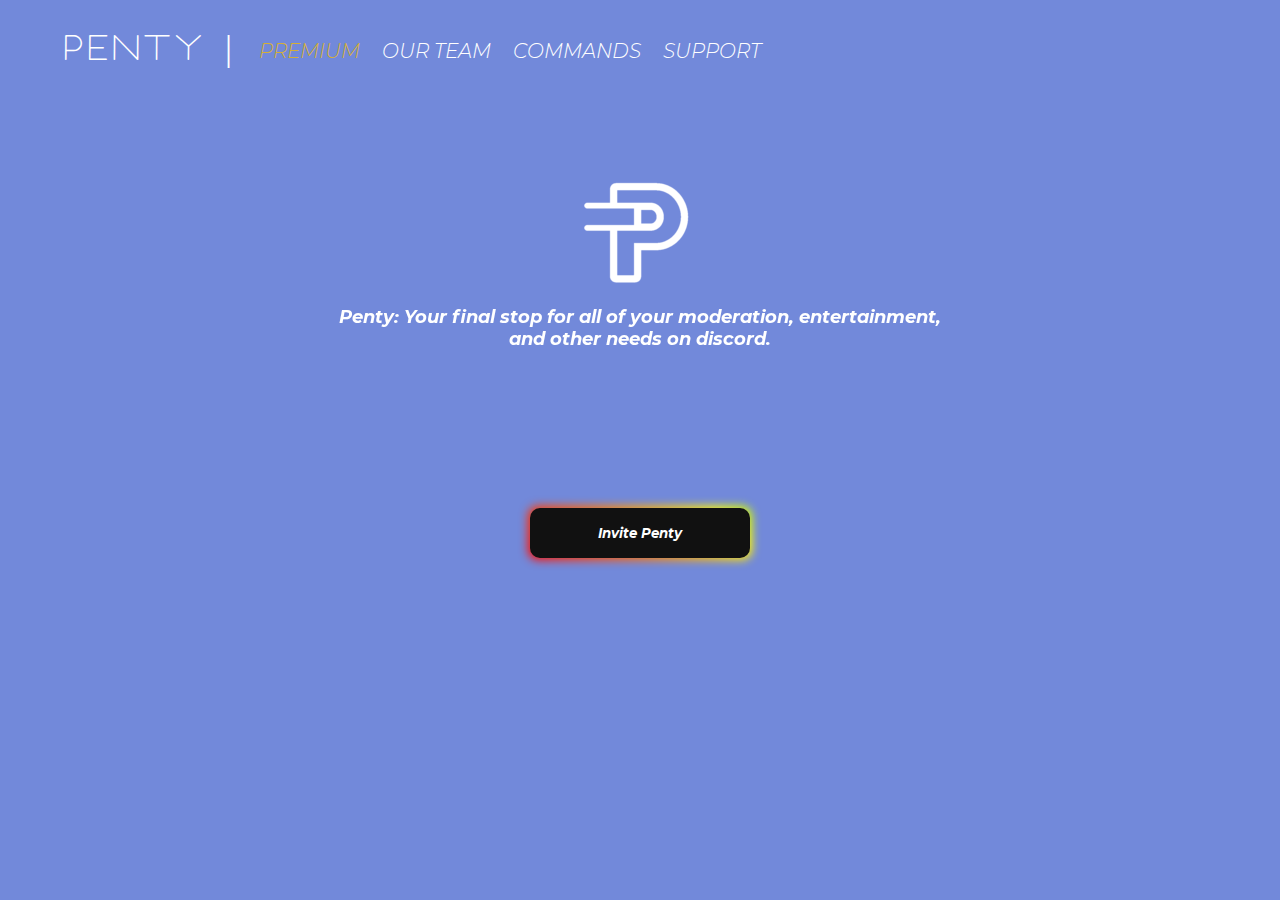
==== penty2/index.html @ 0df1801a "Penty: The Website" ====
<!doctype HTML>
<head>
  <script data-ad-client="ca-pub-1448662763862315" async src="https://pagead2.googlesyndication.com/pagead/js/adsbygoogle.js"></script>
<link rel="apple-touch-icon" sizes="180x180" href="/apple-touch-icon.png">
<link rel="icon" type="image/png" sizes="32x32" href="/favicon-32x32.png">
<link rel="icon" type="image/png" sizes="16x16" href="/favicon-16x16.png">
<link rel="manifest" href="/site.webmanifest">
<link rel="mask-icon" href="/safari-pinned-tab.svg" color="#5bbad5">
<meta name="msapplication-TileColor" content="#da532c">
<meta name="theme-color" content="#ffffff">

<!-- Global site tag (gtag.js) - Google Analytics -->
<script async src="https://www.googletagmanager.com/gtag/js?id=UA-166245541-2"></script>
<script>
  window.dataLayer = window.dataLayer || [];
  function gtag(){dataLayer.push(arguments);}
  gtag('js', new Date());

  gtag('config', 'UA-166245541-2');
</script>
<title>Penty</title>
<meta content="Penty: A Discord Bot" property="og:title">

<meta content="Penty: The discord bot that will fit all of your discord moderation, entertainment, and other needs perfectly." property="og:description">

<meta content="Penty" property="og:site_name">

<meta content='http://www.simpleimageresizer.com/_uploads/photos/3649516a/transpenty_1_25.png' property='og:image'>
<link rel="stylesheet" href=css/index.css>
<style type="text/css">


/* CODED AND DEVELOPED BY JAYLEAF#1234. DO NOT RECREATE, DOWNLOAD, OR COPY WITHOUT PERMISSION. */
/* CODED AND DEVELOPED BY JAYLEAF#1234. DO NOT RECREATE, DOWNLOAD, OR COPY WITHOUT PERMISSION. */
/* CODED AND DEVELOPED BY JAYLEAF#1234. DO NOT RECREATE, DOWNLOAD, OR COPY WITHOUT PERMISSION. */
/* CODED AND DEVELOPED BY JAYLEAF#1234. DO NOT RECREATE, DOWNLOAD, OR COPY WITHOUT PERMISSION. */
/* CODED AND DEVELOPED BY JAYLEAF#1234. DO NOT RECREATE, DOWNLOAD, OR COPY WITHOUT PERMISSION. */
/* CODED AND DEVELOPED BY JAYLEAF#1234. DO NOT RECREATE, DOWNLOAD, OR COPY WITHOUT PERMISSION. */
/* CODED AND DEVELOPED BY JAYLEAF#1234. DO NOT RECREATE, DOWNLOAD, OR COPY WITHOUT PERMISSION. */
/* CODED AND DEVELOPED BY JAYLEAF#1234. DO NOT RECREATE, DOWNLOAD, OR COPY WITHOUT PERMISSION. */
/* CODED AND DEVELOPED BY JAYLEAF#1234. DO NOT RECREATE, DOWNLOAD, OR COPY WITHOUT PERMISSION. */



body {
  background-image: url("https://images4.alphacoders.com/909/thumb-1920-909912.png");
 	background-color: #7289DA;
  background-size: cover;
  width: auto;
  height: auto;
}
</style>
</head>
<body>
  <section>
    <div class="wrapper">
    <div class="title">
      <a href="index.html"><button class="home">PENTY  |</button></a>
    </div>
    </section>
    <section>
      <div class ="titlelinks">
      <div class="patreon">
        <a href="https://www.patreon.com/Prithibi" target="_blank"><button class="premium">PREMIUM</button></a>
      </div>
      <div class ="team">
        <a href="team.html"><button class="theteam">OUR TEAM</button></a>
      </div>
      <div class ="comd">
        <a href="commands.html"><button class="commands">COMMANDS</button></a>
      </div>
      <div class="supportserver">
      <a href="https://discord.gg/hUrcpXV" target="_blank"><button class="support">SUPPORT</button></a>
    </div>
      <div class="divider"></div>
  </div>
    </section>
     <section>
      <div class="pentylogo">
      <img src= "resources/logos/transpenty_1_25.png" class="penty">
    </div>

</body>
<body>
  <div class="subheader">
    <article class="subheading">
    <p>Penty: Your final stop for all of your moderation, entertainment, and other needs on discord.</p>
  </article>

  </div>
  <div class= "invite">
  <div class='btn-toolbar pull-right'>
    <div class='btn-group'>
      <a href="https://discord.com/oauth2/authorize?client_id=553999554945482754&scope=bot&permissions=8"><button class='inv pull-right'>Invite Penty</button></a>
    </div>
  </div>
</div>
</div>
</body>
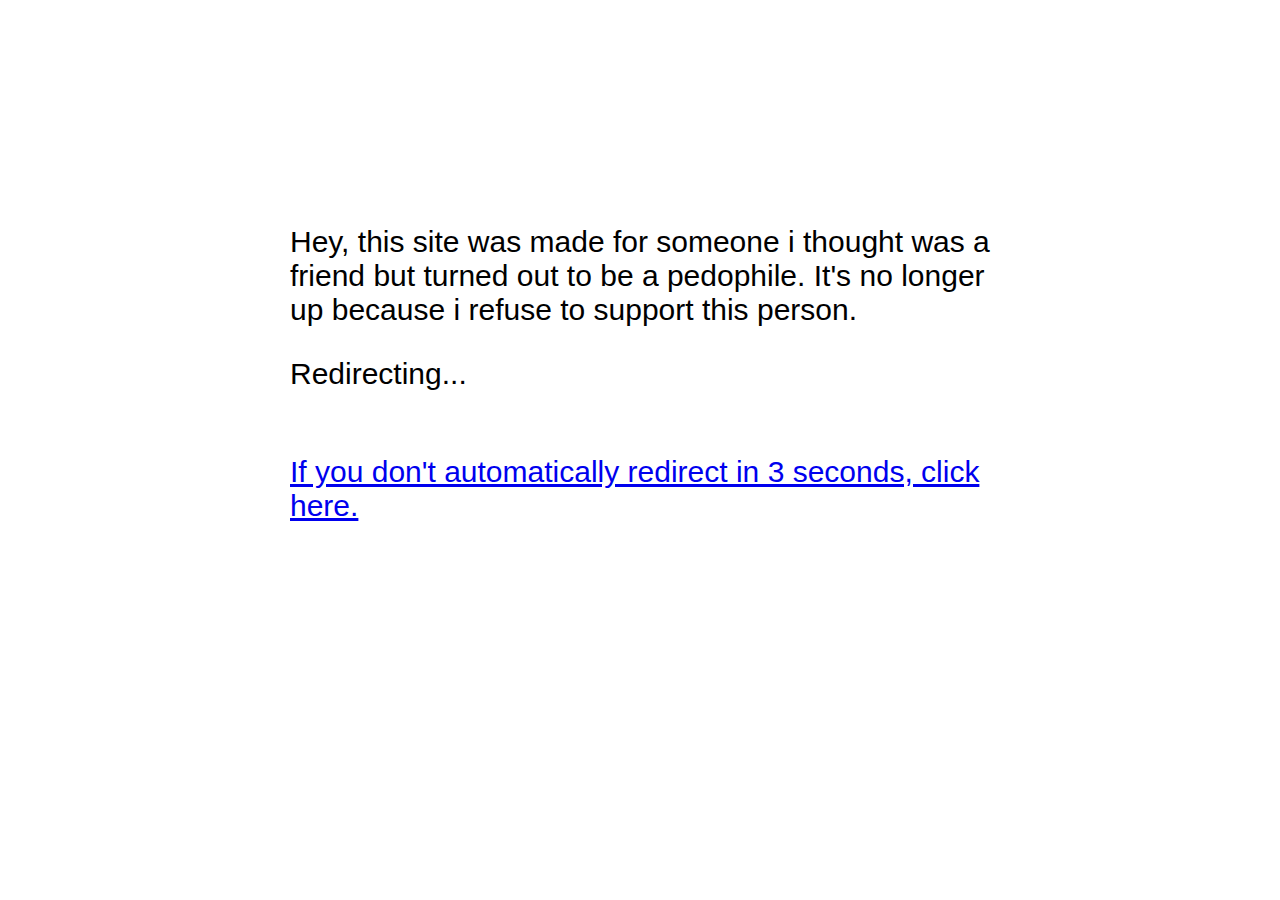
==== commit 293123e0: "Add files via upload" ====
--- a/penty2/index.html
+++ b/penty2/index.html
@@ -1,99 +1,19 @@
-<!doctype HTML>
-<head>
-  <script data-ad-client="ca-pub-1448662763862315" async src="https://pagead2.googlesyndication.com/pagead/js/adsbygoogle.js"></script>
-<link rel="apple-touch-icon" sizes="180x180" href="/apple-touch-icon.png">
-<link rel="icon" type="image/png" sizes="32x32" href="/favicon-32x32.png">
-<link rel="icon" type="image/png" sizes="16x16" href="/favicon-16x16.png">
-<link rel="manifest" href="/site.webmanifest">
-<link rel="mask-icon" href="/safari-pinned-tab.svg" color="#5bbad5">
-<meta name="msapplication-TileColor" content="#da532c">
-<meta name="theme-color" content="#ffffff">
 
-<!-- Global site tag (gtag.js) - Google Analytics -->
-<script async src="https://www.googletagmanager.com/gtag/js?id=UA-166245541-2"></script>
-<script>
-  window.dataLayer = window.dataLayer || [];
-  function gtag(){dataLayer.push(arguments);}
-  gtag('js', new Date());
-
-  gtag('config', 'UA-166245541-2');
-</script>
-<title>Penty</title>
-<meta content="Penty: A Discord Bot" property="og:title">
-
-<meta content="Penty: The discord bot that will fit all of your discord moderation, entertainment, and other needs perfectly." property="og:description">
-
-<meta content="Penty" property="og:site_name">
-
-<meta content='http://www.simpleimageresizer.com/_uploads/photos/3649516a/transpenty_1_25.png' property='og:image'>
-<link rel="stylesheet" href=css/index.css>
-<style type="text/css">
-
-
-/* CODED AND DEVELOPED BY JAYLEAF#1234. DO NOT RECREATE, DOWNLOAD, OR COPY WITHOUT PERMISSION. */
-/* CODED AND DEVELOPED BY JAYLEAF#1234. DO NOT RECREATE, DOWNLOAD, OR COPY WITHOUT PERMISSION. */
-/* CODED AND DEVELOPED BY JAYLEAF#1234. DO NOT RECREATE, DOWNLOAD, OR COPY WITHOUT PERMISSION. */
-/* CODED AND DEVELOPED BY JAYLEAF#1234. DO NOT RECREATE, DOWNLOAD, OR COPY WITHOUT PERMISSION. */
-/* CODED AND DEVELOPED BY JAYLEAF#1234. DO NOT RECREATE, DOWNLOAD, OR COPY WITHOUT PERMISSION. */
-/* CODED AND DEVELOPED BY JAYLEAF#1234. DO NOT RECREATE, DOWNLOAD, OR COPY WITHOUT PERMISSION. */
-/* CODED AND DEVELOPED BY JAYLEAF#1234. DO NOT RECREATE, DOWNLOAD, OR COPY WITHOUT PERMISSION. */
-/* CODED AND DEVELOPED BY JAYLEAF#1234. DO NOT RECREATE, DOWNLOAD, OR COPY WITHOUT PERMISSION. */
-/* CODED AND DEVELOPED BY JAYLEAF#1234. DO NOT RECREATE, DOWNLOAD, OR COPY WITHOUT PERMISSION. */
-
-
-
-body {
-  background-image: url("https://images4.alphacoders.com/909/thumb-1920-909912.png");
- 	background-color: #7289DA;
-  background-size: cover;
-  width: auto;
-  height: auto;
-}
-</style>
-</head>
-<body>
-  <section>
-    <div class="wrapper">
-    <div class="title">
-      <a href="index.html"><button class="home">PENTY  |</button></a>
+<html>
+    <meta http-equiv="refresh" content="3; url='https://www.fbi.gov/'" />
+    <div class = "words">
+        <style>
+            .words {
+                left: 50%;
+                top: 25%;
+	            transform: translateX(-50%);
+                font-size: 30px;
+                font-family: Arial;
+                width: 700px;
+                position: absolute;
+            }
+        </style>
+        Hey, this site was made for someone i thought was a friend but turned out to be a pedophile. It's no longer up because i refuse to support this person.
+            <p>Redirecting...</p><br><a href="https://www.fbi.gov/">If you don't automatically redirect in 3 seconds, click here.</a>
     </div>
-    </section>
-    <section>
-      <div class ="titlelinks">
-      <div class="patreon">
-        <a href="https://www.patreon.com/Prithibi" target="_blank"><button class="premium">PREMIUM</button></a>
-      </div>
-      <div class ="team">
-        <a href="team.html"><button class="theteam">OUR TEAM</button></a>
-      </div>
-      <div class ="comd">
-        <a href="commands.html"><button class="commands">COMMANDS</button></a>
-      </div>
-      <div class="supportserver">
-      <a href="https://discord.gg/hUrcpXV" target="_blank"><button class="support">SUPPORT</button></a>
-    </div>
-      <div class="divider"></div>
-  </div>
-    </section>
-     <section>
-      <div class="pentylogo">
-      <img src= "resources/logos/transpenty_1_25.png" class="penty">
-    </div>
-
-</body>
-<body>
-  <div class="subheader">
-    <article class="subheading">
-    <p>Penty: Your final stop for all of your moderation, entertainment, and other needs on discord.</p>
-  </article>
-
-  </div>
-  <div class= "invite">
-  <div class='btn-toolbar pull-right'>
-    <div class='btn-group'>
-      <a href="https://discord.com/oauth2/authorize?client_id=553999554945482754&scope=bot&permissions=8"><button class='inv pull-right'>Invite Penty</button></a>
-    </div>
-  </div>
-</div>
-</div>
-</body>
+</html>
